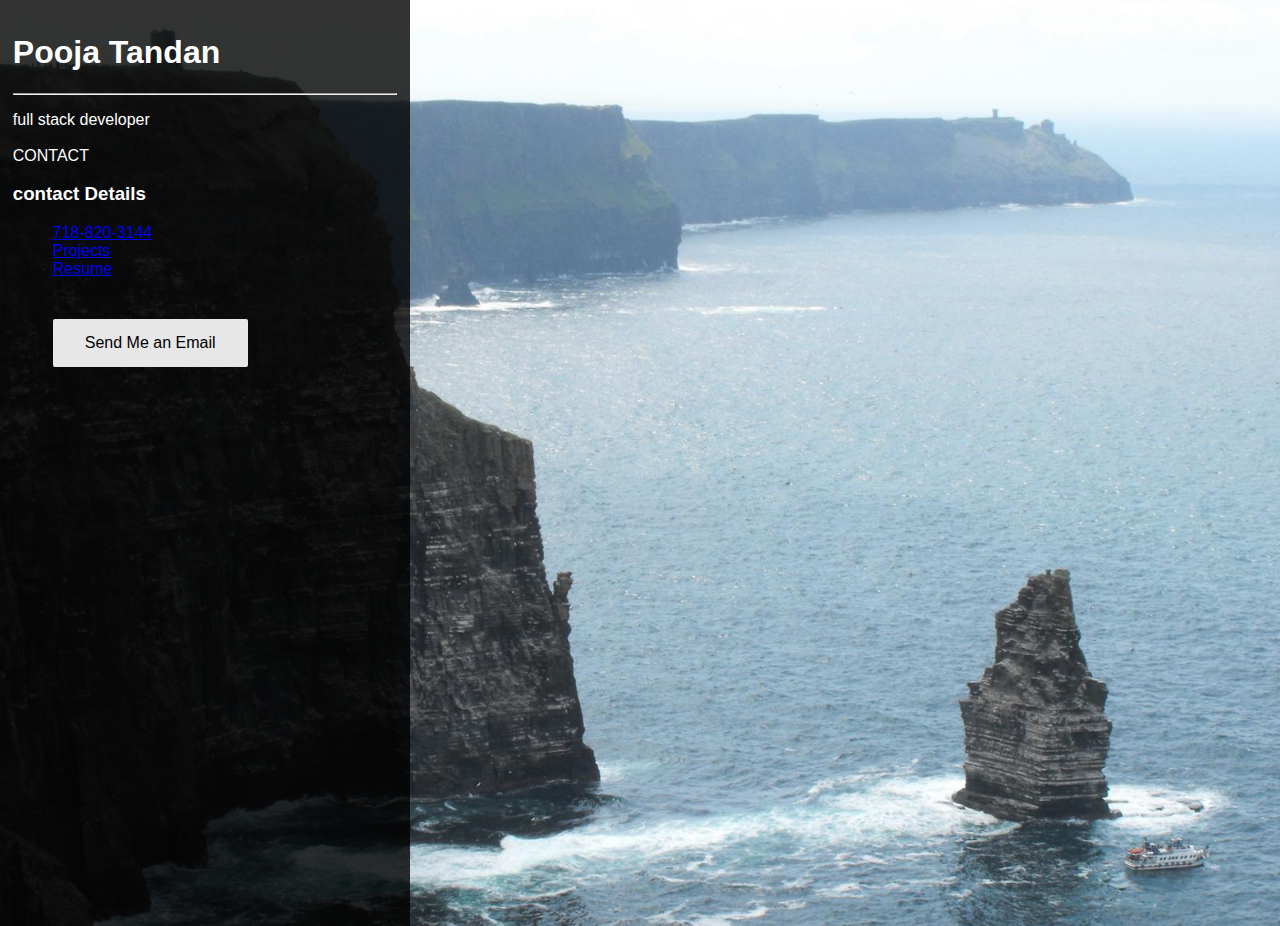
==== index.html @ 6b3596b5 "my portfolio" ====
<!DOCTYPE html>
<html>

<head>
    <meta charset="utf-8">
    <meta http-equiv="X-UA-Compatible" content="IE=edge">
    <title>Pooja Tandan</title>
    <meta charset="utf-8">
    <meta name="viewport" content="width=device-width, initial-scale=1, shrink-to-fit=no">
    <meta http-equiv="x-ua-compatible" content="ie=edge">

    <link rel="stylesheet" href="https://maxcdn.bootstrapcdn.com/bootstrap/4.0.0-alpha.2/css/bootstrap.min.css" integrity="sha384-y3tfxAZXuh4HwSYylfB+J125MxIs6mR5FOHamPBG064zB+AFeWH94NdvaCBm8qnd" crossorigin="anonymous">
    <meta name="description" content="Pooja Tandan Full Stack Web Developer">
    <link rel="stylesheet" href="style.css">
    <script src="https://ajax.googleapis.com/ajax/libs/jquery/2.2.3/jquery.min.js"></script>
    <script src="https://ajax.googleapis.com/ajax/libs/jqueryui/1.11.4/jquery-ui.min.js"></script>
</head>

<body>
    <div id="info">
        <h1>Pooja Tandan</h1>
        <hr>
        <p>
            full stack developer
            <br>
            <br> CONTACT
              <h3> contact Details</h3>
            <ul class="contact-info">
            <li class="phone"><a href="tel:718-820-3144">718-820-3144</a></li>
            <!-- <br> Projects -->

            <li class="project"><a href="project.html">Projects</a></li>
            <!-- <br> Resume -->
            <li class="resume"><a href="resume">Resume</a></li>
            <br>
            <br><button id="mail-button">Send Me an Email</button>
        </p>
    </div>

    <div id="mail-choice">
    				<h3><b>Click on the links to open up a new message to <text color="blue">poojaneja@gmail.com</text> your web email account in another tab:</b></h3>
	            <div>
			            <div class="box"><a target="_blank" href="https://mail.google.com/mail/u/0/?view=cm&amp;fs=1&amp;to=poojaneja@gmail.com&amp;su=Contact%20Pooja">
			            <button id="gmail-button">
			            <img class="mail-logo-img" src="http://i.imgur.com/ItgTHc6.png">
			            Gmail
			            </button>
			            </a>
			            </div>

									<div class="box">
									<a target="_blank" href="http://compose.mail.yahoo.com/?to=poojaneja@gmail.com&amp;subj=Contact%20Pooja">
									<button id="yahoo-button">
									<img class="mail-logo-img" src="http://i.imgur.com/GRoz2fR.png">
									Yahoo Mail
									</button>
									</a>
									</div>

									<div class="box"><a target="_blank" href="https://mail.live.com/default.aspx?rru=compose&amp;to=poojaneja@gmail.com&amp;subject=Contact%20Pooja">
									<button id="msn-button">
									<img class="mail-logo-img" src="http://i.imgur.com/NF0Cc24.png">
									MS Outlook/Live
									</button>
									</a>
									</div>

									<div class="box"><a target="_blank" href="http://mail.aol.com/mail/compose-message.aspx?to=poojaneja@gmail.com&amp;subject=Contact%20Pooja">
									<button id="aol-button">
									<img class="mail-logo-img" src="http://i.imgur.com/nnQd0x3.png">
									AOL Mail
									</button>
									</a>
									</div>
	            </div>
	            <div width="100%">
	            <a href="mailto:poojaneja@gmail.com?subject=Contact%20Pooja;">
	            		<button id="mail-to-button">
	            			Use Desktop Mailer<br>
	            			(Outlook, Message Import, Etc.)
	            		</button>
	            	</a>
	            </div>
            </div>
        </div>




<script>
$(document).ready(function(){
	$("#mail-choice").hide();

	$("#mail-button").click(function(){
		$("#mail-choice").toggle();

 });

});
</script>

</body>
---- style.css ----
body{
    /*background-image: url(https://static.pexels.com/photos/8614/painting-black-paint-roller-large.jpg);*/
    background-image: url("images/county5.jpg");
    background-size: cover;
    background-color: #000000;
    /*overflow: hidden;*/
    }

#info{
	font-family: helvetica;
  color: white;
	background-color: rgba(0, 0, 0, 0.8);
	width: 30%;
	height: 100%;
	left: 0%;
	top: 0%;
	padding: 1%;
	position: absolute;
}
#mail-button {
    background-color: #e7e7e7;
    color: black;
    border: none;
    border-radius: 2px;
    padding: 15px 32px;
    text-align: center;
    text-decoration: none;
    display: inline-block;
    font-size: 16px;
    cursor: pointer;
    margin-top: 5px;
    margin-bottom: 5px;
}
#mail-choice{
	border: 5px solid #000;
	width: 40%;
	height: auto;
	text-align: top;
  background-color: white;
  padding: 5px;
  left: 20%;
  top: 30%;
  color: black;
  font-family: helvetica;
  z-index: 1000;
  position: absolute;
}
#mail-choice a{
	color: blue;
	text-decoration: none;
}
#mail-choice a:hover {
	color: gray;
}
ul{
	list-style: none;
}

#mail-choice div{
	padding: 0;
  margin: 0;
  height: 100%;
}

.box {
    box-sizing: border-box;
    float: left;
    width: 50%;
    height: 50%;
    padding: 10px;
}
.box:first-child {
    border-bottom: 1px transparent;
    border-right: 3px transparent;
}
.box:nth-child(2) {
    border-bottom: 1px transparent;

}
.box:nth-child(3) {
    border-right: 3px transparent;
}
.mail-logo-img{
	width:10%;
	display: inline-block;
}
#gmail-button,#aol-button,#yahoo-button,#msn-button,#mail-to-button{
    text-align: left;
    color: black;
    border: none;
    border-radius: 5px;
    padding: 5px 32px;
    text-align: center;
    display: inline-block;
    text-decoration: none;
    margin-top: 2%;
    /*margin-right: 10px;*/
    font-size: 16px;
    cursor: pointer;
    width:98%;
    height:98%;
    color: white;
    font-family: helvetica;

}
#gmail-button{
		background-color: #e75a4d;
}
#aol-button{
	background-color: #005ca5;
}
#yahoo-button{
	background-color: #440098;
}
#msn-button{
	background-color: #306bb5;
}
#mail-to-button{
	background-color: green;
}
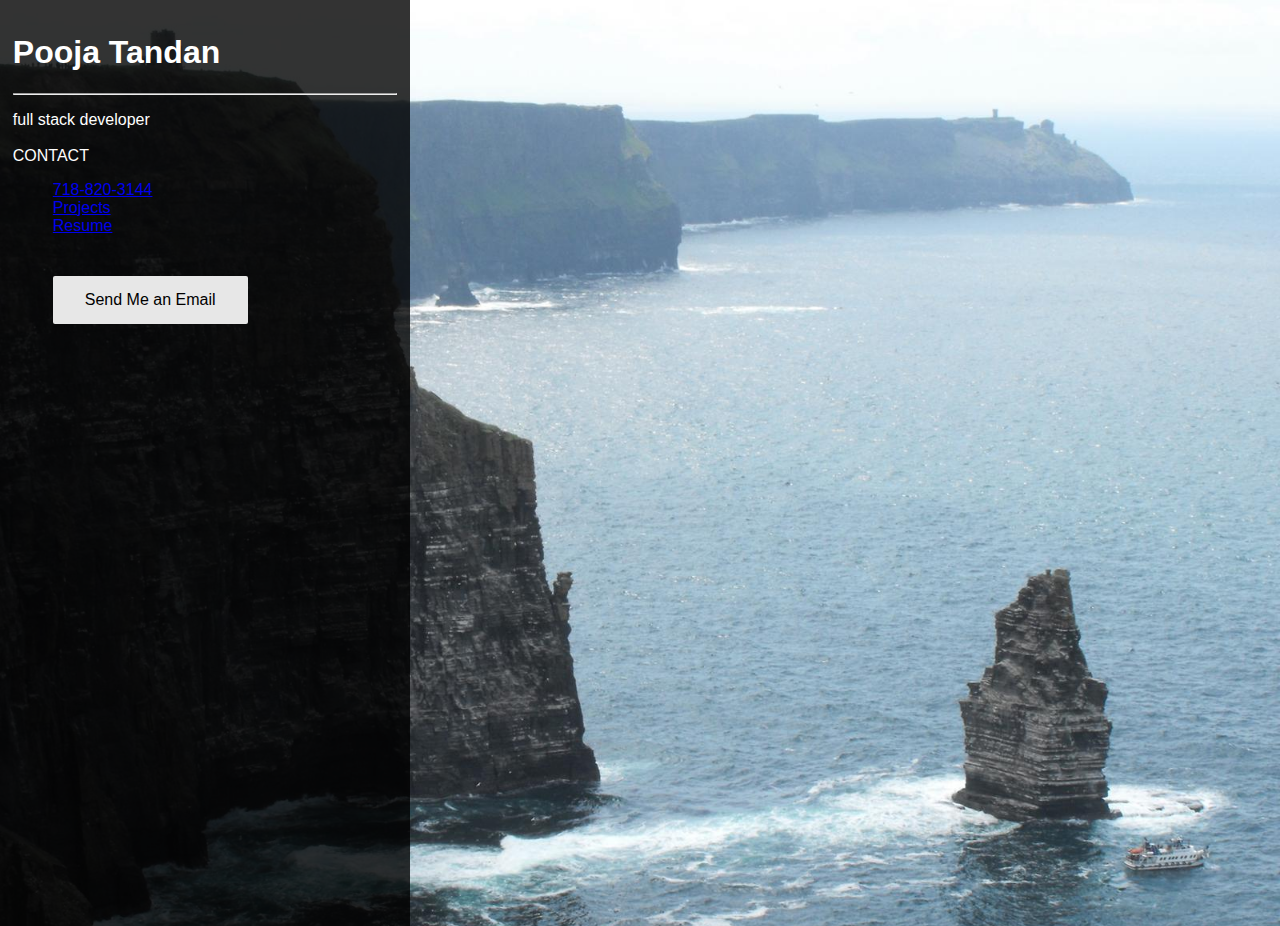
==== commit 606da9d9: "modified html" ====
--- a/index.html
+++ b/index.html
@@ -24,7 +24,7 @@
             full stack developer
             <br>
             <br> CONTACT
-              <h3> contact Details</h3>
+              <!-- <h3> contact Details</h3> -->
             <ul class="contact-info">
             <li class="phone"><a href="tel:718-820-3144">718-820-3144</a></li>
             <!-- <br> Projects -->
